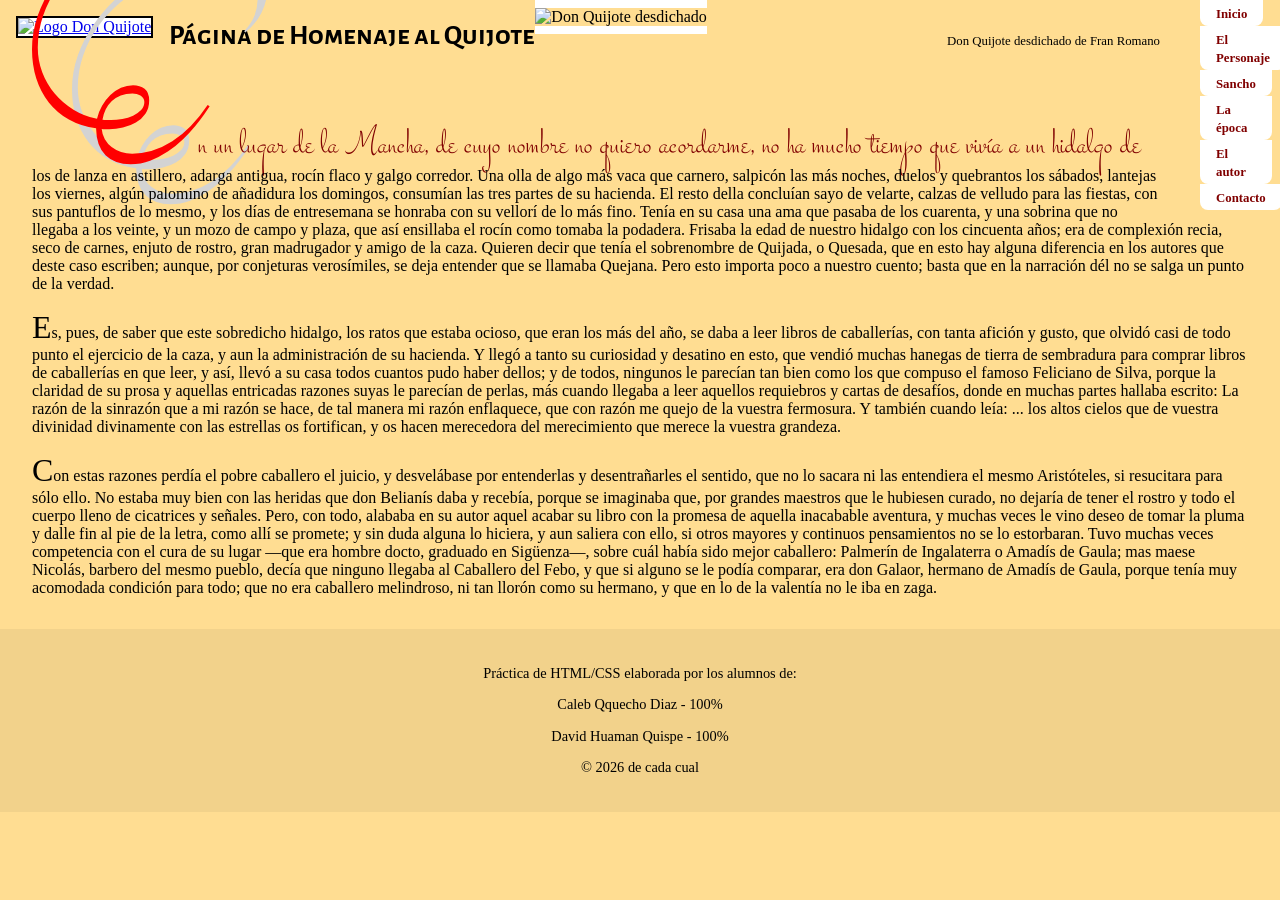
==== quijote.html @ 8696d7f8 "Add files via upload" ====
<!DOCTYPE html>
<html lang="es">
<head>
    <title>Homenaje a Don Quijote</title>
    <link rel="icon" type="image/png" href="img/logo.png" />
    <!-- Google Fonts -->
    <link href='https://fonts.googleapis.com/css?family=Alegreya+Sans+SC' rel='stylesheet' type='text/css'>
    <link href='https://fonts.googleapis.com/css?family=Stalemate' rel='stylesheet' type='text/css'>
    <link href='https://fonts.googleapis.com/css?family=Pathway+Gothic+One' rel='stylesheet' type='text/css'>
    
    <!-- Archivos CSS -->
    <link rel="stylesheet" type="text/css" href="header.css" />
    <link rel="stylesheet" type="text/css" href="contenido.css" />
    <link rel="stylesheet" type="text/css" href="footer.css" />
</head>
<body>
    <!-- HEADER -->
    <header>
        <div id="logo">
            <a href="/"><img src="img/logo-don-quijote.png" alt="Logo Don Quijote" title="Volver a la Home" /></a>
        </div>
        <h1>P&aacute;gina de Homenaje al Quijote</h1>
        <nav>
            <ul class="navigation">
                <li class="active"><a href="/">Inicio</a></li>
                <li><a href="personaje.html">El Personaje</a></li>
                <li><a href="sancho.html">Sancho</a></li>
                <li><a href="epoca.html">La &eacute;poca</a></li>
                <li><a href="autor.html">El autor</a></li>
                <li><a href="contacto.html">Contacto</a></li>
            </ul>
        </nav>
        <figure class="hero">
            <img src="img/don-quijote-desdichado-by-franromano.png" alt="Don Quijote desdichado" />
            <figcaption>Don Quijote desdichado de Fran Romano</figcaption>
        </figure>
    </header>

    <!-- CONTENT -->
    <div class="content">
        <p>En un lugar de la Mancha, de cuyo nombre no quiero acordarme, no ha mucho tiempo que viv&iacute;a a un hidalgo de los de lanza en astillero, adarga antigua, roc&iacute;n flaco y galgo corredor. Una olla de algo m&aacute;s vaca que carnero, salpic&oacute;n las m&aacute;s noches, duelos y quebrantos los s&aacute;bados, lantejas los viernes, alg&uacute;n palomino de a&ntilde;adidura los domingos, consum&iacute;an las tres partes de su hacienda. El resto della conclu&iacute;an sayo de velarte, calzas de velludo para las fiestas, con sus pantuflos de lo mesmo, y los d&iacute;as de entresemana se honraba con su vellor&iacute; de lo m&aacute;s fino. Ten&iacute;a en su casa una ama que pasaba de los cuarenta, y una sobrina que no llegaba a los veinte, y un mozo de campo y plaza, que as&iacute; ensillaba el roc&iacute;n como tomaba la podadera. Frisaba la edad de nuestro hidalgo con los cincuenta a&ntilde;os; era de complexi&oacute;n recia, seco de carnes, enjuto de rostro, gran madrugador y amigo de la caza. Quieren decir que ten&iacute;a el sobrenombre de Quijada, o Quesada, que en esto hay alguna diferencia en los autores que deste caso escriben; aunque, por conjeturas veros&iacute;miles, se deja entender que se llamaba Quejana. Pero esto importa poco a nuestro cuento; basta que en la narraci&oacute;n d&eacute;l no se salga un punto de la verdad.</p>
        
        <p>Es, pues, de saber que este sobredicho hidalgo, los ratos que estaba ocioso, que eran los m&aacute;s del a&ntilde;o, se daba a leer libros de caballer&iacute;as, con tanta afici&oacute;n y gusto, que olvid&oacute; casi de todo punto el ejercicio de la caza, y aun la administraci&oacute;n de su hacienda. Y lleg&oacute; a tanto su curiosidad y desatino en esto, que vendi&oacute; muchas hanegas de tierra de sembradura para comprar libros de caballer&iacute;as en que leer, y as&iacute;, llev&oacute; a su casa todos cuantos pudo haber dellos; y de todos, ningunos le parec&iacute;an tan bien como los que compuso el famoso Feliciano de Silva, porque la claridad de su prosa y aquellas entricadas razones suyas le parec&iacute;an de perlas, m&aacute;s cuando llegaba a leer aquellos requiebros y cartas de desaf&iacute;os, donde en muchas partes hallaba escrito: La raz&oacute;n de la sinraz&oacute;n que a mi raz&oacute;n se hace, de tal manera mi raz&oacute;n enflaquece, que con raz&oacute;n me quejo de la vuestra fermosura. Y tambi&eacute;n cuando le&iacute;a: ... los altos cielos que de vuestra divinidad divinamente con las estrellas os fortifican, y os hacen merecedora del merecimiento que merece la vuestra grandeza.</p>
        
        <p>Con estas razones perdía el pobre caballero el juicio, y desvel&aacute;base por entenderlas y desentra&ntilde;arles el sentido, que no lo sacara ni las entendiera el mesmo Arist&oacute;teles, si resucitara para s&oacute;lo ello. No estaba muy bien con las heridas que don Belian&iacute;s daba y receb&iacute;a, porque se imaginaba que, por grandes maestros que le hubiesen curado, no dejar&iacute;a de tener el rostro y todo el cuerpo lleno de cicatrices y se&ntilde;ales. Pero, con todo, alababa en su autor aquel acabar su libro con la promesa de aquella inacabable aventura, y muchas veces le vino deseo de tomar la pluma y dalle fin al pie de la letra, como all&iacute; se promete; y sin duda alguna lo hiciera, y aun saliera con ello, si otros mayores y continuos pensamientos no se lo estorbaran. Tuvo muchas veces competencia con el cura de su lugar —que era hombre docto, graduado en Sig&uuml;enza—, sobre cu&aacute;l hab&iacute;a sido mejor caballero: Palmer&iacute;n de Ingalaterra o Amad&iacute;s de Gaula; mas maese Nicol&aacute;s, barbero del mesmo pueblo, dec&iacute;a que ninguno llegaba al Caballero del Febo, y que si alguno se le pod&iacute;a comparar, era don Galaor, hermano de Amad&iacute;s de Gaula, porque ten&iacute;a muy acomodada condici&oacute;n para todo; que no era caballero melindroso, ni tan llor&oacute;n como su hermano, y que en lo de la valent&iacute;a no le iba en zaga.</p>
    </div><!--content-->

    <!-- FOOTER -->
    <footer>
        <p>Práctica de HTML/CSS elaborada por los alumnos de:<br />
            <p>Caleb Qquecho Diaz - 100%</p>
            <p>David Huaman Quispe - 100%</p>
        </p>
        <p>&copy; 2026 de cada cual</p>
    </footer>
</body>
</html>
---- header.css ----
/* HEADER */
#logo {
    background-color: white;
    border: 2px solid black;
    float: left;
    margin: 1em;
}

h1 {
    float: left;
    font-size: 1.75em;
    font-family: "Alegreya Sans SC", Georgia, serif;
}

nav ul.navigation {
    width: 5em;
    float: right;
    margin: 0;
}

nav ul.navigation li {
    background-color: white;
    border-bottom-left-radius: .5em;
    border-bottom-right-radius: .5em;
    display: inline;
    float: left;
    padding: .25em 1em;
    margin-right: .5em;
}

nav ul.navigation li a {
    color: maroon;
    font-size: .8em;
    font-weight: bold;
    text-decoration: none;
}

nav ul.navigation li:hover {
    background-color: maroon;
}

nav ul.navigation li:hover a {
    color: white;
}
---- contenido.css ----
body {
    margin: 0;
    background-color: #FFDD92;
}

figure.hero {
    margin: 0;
}

figure.hero img {
    border-bottom: .5em solid white;
    border-top: .5em solid white;
    width: 100%;
}

figure.hero figcaption {
    font-size: .8em;
    padding-right: 1em;
    text-align: right;
}

div.content {
    margin: 2em;
}

div.content p:first-child::first-letter {
    color: red;
    font-size: 8em;
    text-shadow: .125em .125em lightgray;
}

div.content p:first-child::first-line {
    color: maroon;
    font-family: "Stalemate", Georgia, serif;
    font-size: 2.5em;
    line-height: 1em;
}

div.content p+p::first-letter {
    font-size: 2em;
}
---- footer.css ----
/* FOOTER */
footer {
    text-align: center;
    padding: 1.5em;
    font-size: 0.9em;
    background-color: rgba(0, 0, 0, 0.05);
}

footer img {
    height: 40px;
    margin-top: 0.5em;
}
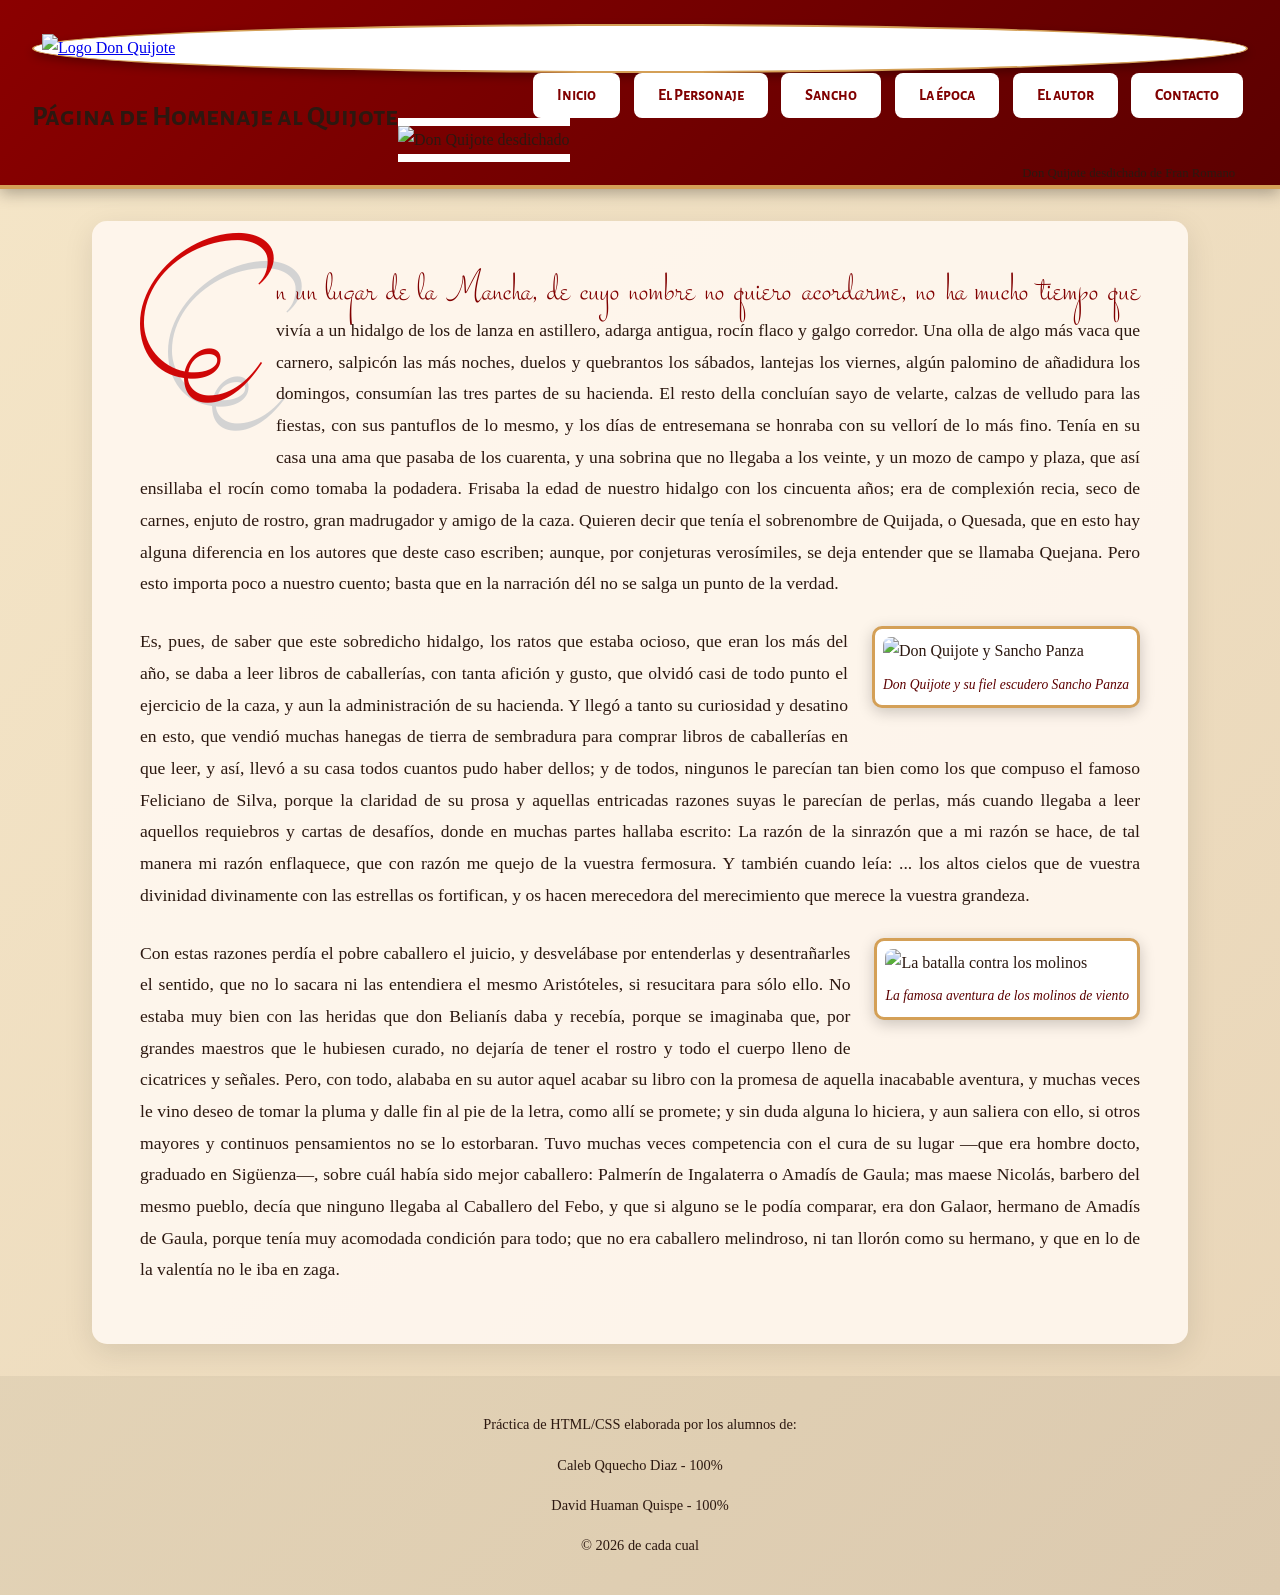
==== commit 7ee69251: "Add files via upload" ====
--- a/quijote.html
+++ b/quijote.html
@@ -40,8 +40,18 @@
     <div class="content">
         <p>En un lugar de la Mancha, de cuyo nombre no quiero acordarme, no ha mucho tiempo que viv&iacute;a a un hidalgo de los de lanza en astillero, adarga antigua, roc&iacute;n flaco y galgo corredor. Una olla de algo m&aacute;s vaca que carnero, salpic&oacute;n las m&aacute;s noches, duelos y quebrantos los s&aacute;bados, lantejas los viernes, alg&uacute;n palomino de a&ntilde;adidura los domingos, consum&iacute;an las tres partes de su hacienda. El resto della conclu&iacute;an sayo de velarte, calzas de velludo para las fiestas, con sus pantuflos de lo mesmo, y los d&iacute;as de entresemana se honraba con su vellor&iacute; de lo m&aacute;s fino. Ten&iacute;a en su casa una ama que pasaba de los cuarenta, y una sobrina que no llegaba a los veinte, y un mozo de campo y plaza, que as&iacute; ensillaba el roc&iacute;n como tomaba la podadera. Frisaba la edad de nuestro hidalgo con los cincuenta a&ntilde;os; era de complexi&oacute;n recia, seco de carnes, enjuto de rostro, gran madrugador y amigo de la caza. Quieren decir que ten&iacute;a el sobrenombre de Quijada, o Quesada, que en esto hay alguna diferencia en los autores que deste caso escriben; aunque, por conjeturas veros&iacute;miles, se deja entender que se llamaba Quejana. Pero esto importa poco a nuestro cuento; basta que en la narraci&oacute;n d&eacute;l no se salga un punto de la verdad.</p>
         
+        <figure class="content-image">
+        <img src="img/quijote-sancho.jpg" alt="Don Quijote y Sancho Panza" />
+        <figcaption>Don Quijote y su fiel escudero Sancho Panza</figcaption>
+        </figure>
+
         <p>Es, pues, de saber que este sobredicho hidalgo, los ratos que estaba ocioso, que eran los m&aacute;s del a&ntilde;o, se daba a leer libros de caballer&iacute;as, con tanta afici&oacute;n y gusto, que olvid&oacute; casi de todo punto el ejercicio de la caza, y aun la administraci&oacute;n de su hacienda. Y lleg&oacute; a tanto su curiosidad y desatino en esto, que vendi&oacute; muchas hanegas de tierra de sembradura para comprar libros de caballer&iacute;as en que leer, y as&iacute;, llev&oacute; a su casa todos cuantos pudo haber dellos; y de todos, ningunos le parec&iacute;an tan bien como los que compuso el famoso Feliciano de Silva, porque la claridad de su prosa y aquellas entricadas razones suyas le parec&iacute;an de perlas, m&aacute;s cuando llegaba a leer aquellos requiebros y cartas de desaf&iacute;os, donde en muchas partes hallaba escrito: La raz&oacute;n de la sinraz&oacute;n que a mi raz&oacute;n se hace, de tal manera mi raz&oacute;n enflaquece, que con raz&oacute;n me quejo de la vuestra fermosura. Y tambi&eacute;n cuando le&iacute;a: ... los altos cielos que de vuestra divinidad divinamente con las estrellas os fortifican, y os hacen merecedora del merecimiento que merece la vuestra grandeza.</p>
         
+        <figure class="content-image">
+        <img src="img/molinos-viento.jpg" alt="La batalla contra los molinos" />
+        <figcaption>La famosa aventura de los molinos de viento</figcaption>
+        </figure>
+
         <p>Con estas razones perdía el pobre caballero el juicio, y desvel&aacute;base por entenderlas y desentra&ntilde;arles el sentido, que no lo sacara ni las entendiera el mesmo Arist&oacute;teles, si resucitara para s&oacute;lo ello. No estaba muy bien con las heridas que don Belian&iacute;s daba y receb&iacute;a, porque se imaginaba que, por grandes maestros que le hubiesen curado, no dejar&iacute;a de tener el rostro y todo el cuerpo lleno de cicatrices y se&ntilde;ales. Pero, con todo, alababa en su autor aquel acabar su libro con la promesa de aquella inacabable aventura, y muchas veces le vino deseo de tomar la pluma y dalle fin al pie de la letra, como all&iacute; se promete; y sin duda alguna lo hiciera, y aun saliera con ello, si otros mayores y continuos pensamientos no se lo estorbaran. Tuvo muchas veces competencia con el cura de su lugar —que era hombre docto, graduado en Sig&uuml;enza—, sobre cu&aacute;l hab&iacute;a sido mejor caballero: Palmer&iacute;n de Ingalaterra o Amad&iacute;s de Gaula; mas maese Nicol&aacute;s, barbero del mesmo pueblo, dec&iacute;a que ninguno llegaba al Caballero del Febo, y que si alguno se le pod&iacute;a comparar, era don Galaor, hermano de Amad&iacute;s de Gaula, porque ten&iacute;a muy acomodada condici&oacute;n para todo; que no era caballero melindroso, ni tan llor&oacute;n como su hermano, y que en lo de la valent&iacute;a no le iba en zaga.</p>
     </div><!--content-->
 
--- a/header.css
+++ b/header.css
@@ -1,9 +1,15 @@
 /* HEADER */
 #logo {
-    background-color: white;
-    border: 2px solid black;
-    float: left;
-    margin: 1em;
+    background: white;
+    padding: 0.5em;
+    border-radius: 50%;
+    box-shadow: 0 4px 10px rgba(0, 0, 0, 0.3);
+    border: 2px solid #D4A057;
+    transition: transform 0.3s ease;
+}
+
+#logo:hover {
+    transform: scale(1.05);
 }
 
 h1 {
@@ -13,26 +19,19 @@
 }
 
 nav ul.navigation {
-    width: 5em;
-    float: right;
+    float: right;  /* ← Solo esto es suficiente */
     margin: 0;
+    padding: 0;
+    list-style: none;
 }
 
 nav ul.navigation li {
     background-color: white;
-    border-bottom-left-radius: .5em;
-    border-bottom-right-radius: .5em;
-    display: inline;
-    float: left;
-    padding: .25em 1em;
-    margin-right: .5em;
-}
-
-nav ul.navigation li a {
-    color: maroon;
-    font-size: .8em;
-    font-weight: bold;
-    text-decoration: none;
+    border-radius: .5em; 
+    display: inline-block;
+    padding: .5em 1.5em;
+    margin: 0 .3em;
+    transition: all 0.3s ease;
 }
 
 nav ul.navigation li:hover {
@@ -41,4 +40,31 @@
 
 nav ul.navigation li:hover a {
     color: white;
+}
+
+header {
+    background: linear-gradient(135deg, #8B0000 0%, #5C0000 100%);
+    padding: 1.5em 2em 0 2em;
+    border-bottom: 4px solid #D4A057;
+    box-shadow: 0 4px 15px rgba(0, 0, 0, 0.3);
+}
+
+/* ESTILO PARA LOS ENLACES DEL MENÚ */
+
+nav ul.navigation li a {
+    color: maroon;
+    font-size: 1em;
+    font-weight: bold;
+    text-decoration: none;
+    font-family: "Alegreya Sans SC", Georgia, serif;
+}
+
+nav ul.navigation li:hover {
+    background-color: maroon;
+    transform: translateY(-2px);
+    box-shadow: 0 4px 12px rgba(139, 0, 0, 0.3);
+}
+
+nav ul.navigation li:hover a {
+    color: white;
 }
--- a/contenido.css
+++ b/contenido.css
@@ -1,6 +1,24 @@
 body {
     margin: 0;
-    background-color: #FFDD92;
+    background: linear-gradient(135deg, #F5E6C8 0%, #E8D5B8 100%);
+    font-family: 'Georgia', serif;
+    color: #2C1810;
+    line-height: 1.8;
+}
+
+div.content {
+    max-width: 1000px;
+    margin: 2em auto;
+    padding: 2em 3em;
+    background: rgba(255, 248, 240, 0.9);
+    border-radius: 15px;
+    box-shadow: 0 8px 30px rgba(0,0,0,0.1);
+}
+
+div.content p {
+    text-align: justify;
+    font-size: 1.1em;
+    margin-bottom: 1.5em;
 }
 
 figure.hero {
@@ -19,13 +37,13 @@
     text-align: right;
 }
 
-div.content {
-    margin: 2em;
-}
-
 div.content p:first-child::first-letter {
-    color: red;
-    font-size: 8em;
+    color: rgb(207, 7, 7);
+    font-size: 5em;
+    float: left;
+    line-height: 0.8;
+    margin-right: 0.1em;
+    font-family: "Stalemate", Georgia, serif;
     text-shadow: .125em .125em lightgray;
 }
 
@@ -36,6 +54,28 @@
     line-height: 1em;
 }
 
-div.content p+p::first-letter {
-    font-size: 2em;
+/* ESTILO PARA IMÁGENES EN EL CONTENIDO */
+div.content figure.content-image {
+    float: right;
+    margin: 0 0 1em 1.5em;
+    max-width: 300px;
+    border: 3px solid #D4A057;
+    border-radius: 10px;
+    box-shadow: 0 4px 15px rgba(0,0,0,0.2);
+    padding: 0.5em;
+    background: white;
+}
+
+div.content figure.content-image img {
+    width: 100%;
+    display: block;
+    border-radius: 8px;
+}
+
+div.content figure.content-image figcaption {
+    text-align: center;
+    font-size: 0.85em;
+    color: #5C0000;
+    padding: 0.5em 0 0 0;
+    font-style: italic;
 }
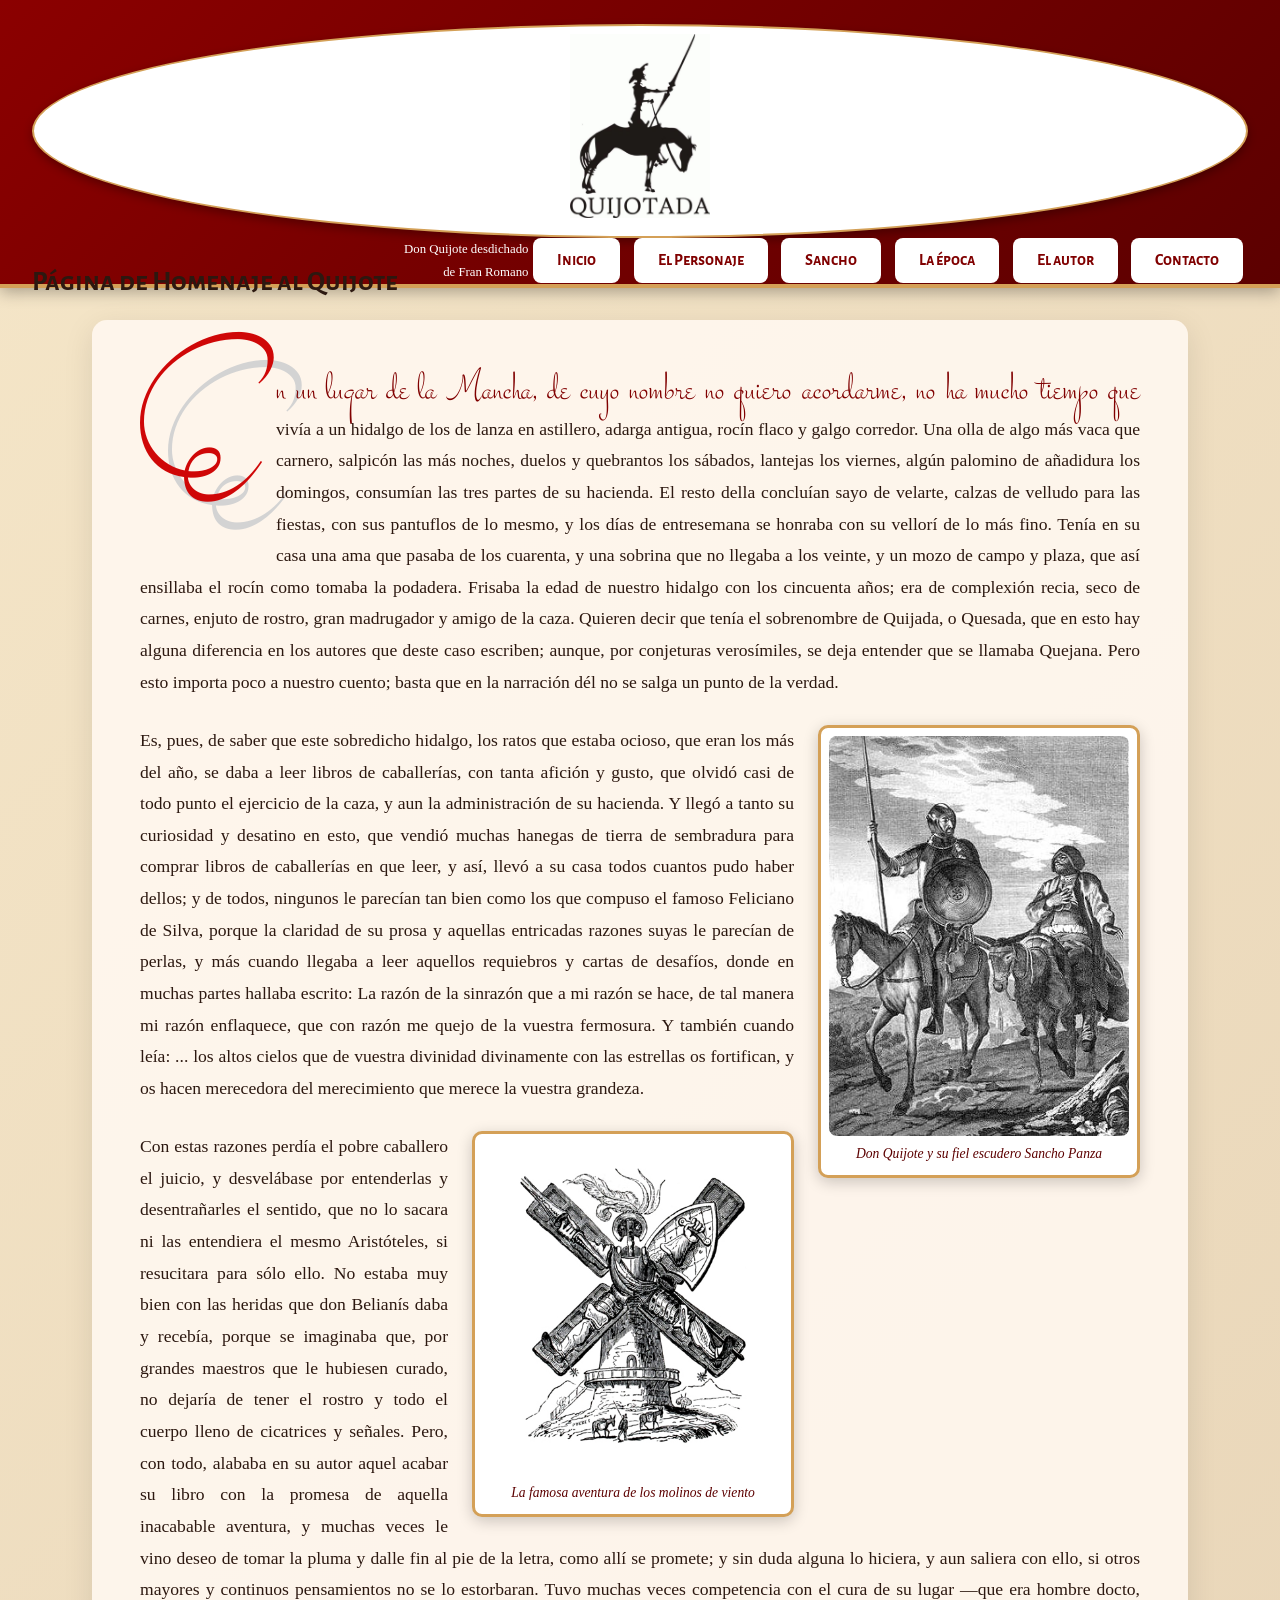
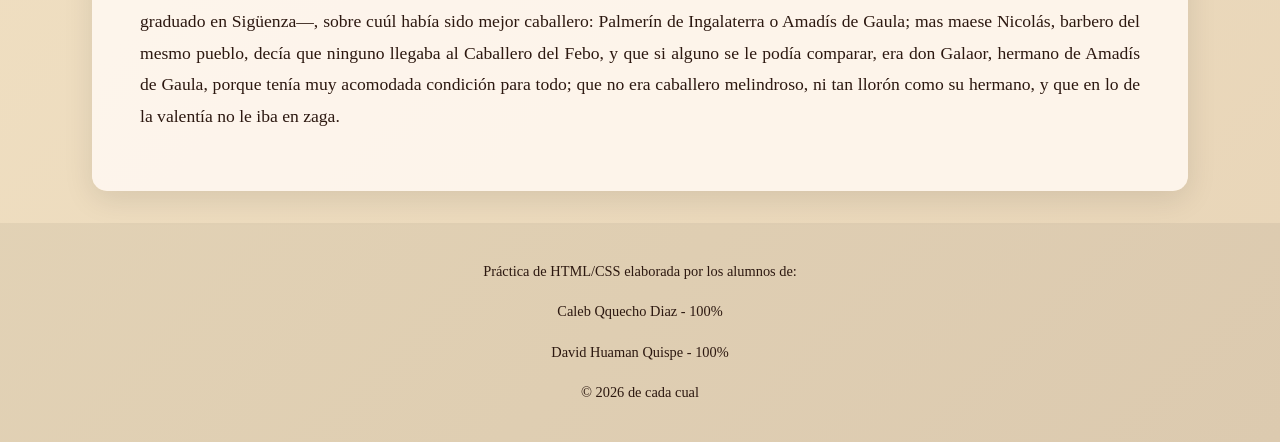
==== commit 0bee29c4: "Add files via upload" ====
--- a/quijote.html
+++ b/quijote.html
@@ -17,42 +17,92 @@
     <!-- HEADER -->
     <header>
         <div id="logo">
-            <a href="/"><img src="img/logo-don-quijote.png" alt="Logo Don Quijote" title="Volver a la Home" /></a>
+            <a href="#"><img src="img/logoQuijote.jpg" width="140px" alt="Logo Don Quijote" title="Volver a la Home" /></a>
         </div>
-        <h1>P&aacute;gina de Homenaje al Quijote</h1>
+        <h1>Página de Homenaje al Quijote</h1>
         <nav>
             <ul class="navigation">
-                <li class="active"><a href="/">Inicio</a></li>
-                <li><a href="personaje.html">El Personaje</a></li>
-                <li><a href="sancho.html">Sancho</a></li>
-                <li><a href="epoca.html">La &eacute;poca</a></li>
-                <li><a href="autor.html">El autor</a></li>
-                <li><a href="contacto.html">Contacto</a></li>
+                <li class="active"><a href="#">Inicio</a></li>
+                <li><a href="https://es.wikipedia.org/wiki/Don_Quijote_(personaje)">El Personaje</a></li>
+                <li><a href="https://es.wikipedia.org/wiki/Sancho_Panza">Sancho</a></li>
+                <li><a href="https://es.wikipedia.org/wiki/Siglo_de_Oro">La época</a></li>
+                <li><a href="https://es.wikipedia.org/wiki/Miguel_de_Cervantes">El autor</a></li>
+                <li><a href="Trabajo Grupal/index.html">Contacto</a></li>
             </ul>
         </nav>
         <figure class="hero">
-            <img src="img/don-quijote-desdichado-by-franromano.png" alt="Don Quijote desdichado" />
             <figcaption>Don Quijote desdichado de Fran Romano</figcaption>
         </figure>
     </header>
 
     <!-- CONTENT -->
     <div class="content">
-        <p>En un lugar de la Mancha, de cuyo nombre no quiero acordarme, no ha mucho tiempo que viv&iacute;a a un hidalgo de los de lanza en astillero, adarga antigua, roc&iacute;n flaco y galgo corredor. Una olla de algo m&aacute;s vaca que carnero, salpic&oacute;n las m&aacute;s noches, duelos y quebrantos los s&aacute;bados, lantejas los viernes, alg&uacute;n palomino de a&ntilde;adidura los domingos, consum&iacute;an las tres partes de su hacienda. El resto della conclu&iacute;an sayo de velarte, calzas de velludo para las fiestas, con sus pantuflos de lo mesmo, y los d&iacute;as de entresemana se honraba con su vellor&iacute; de lo m&aacute;s fino. Ten&iacute;a en su casa una ama que pasaba de los cuarenta, y una sobrina que no llegaba a los veinte, y un mozo de campo y plaza, que as&iacute; ensillaba el roc&iacute;n como tomaba la podadera. Frisaba la edad de nuestro hidalgo con los cincuenta a&ntilde;os; era de complexi&oacute;n recia, seco de carnes, enjuto de rostro, gran madrugador y amigo de la caza. Quieren decir que ten&iacute;a el sobrenombre de Quijada, o Quesada, que en esto hay alguna diferencia en los autores que deste caso escriben; aunque, por conjeturas veros&iacute;miles, se deja entender que se llamaba Quejana. Pero esto importa poco a nuestro cuento; basta que en la narraci&oacute;n d&eacute;l no se salga un punto de la verdad.</p>
+        <p>En un lugar de la Mancha, de cuyo nombre no quiero acordarme, no ha 
+            mucho tiempo que vivía a un hidalgo de los de lanza en astillero, adarga 
+            antigua, rocín flaco y galgo corredor. Una olla de algo más vaca 
+            que carnero, salpicón las más noches, duelos y quebrantos los 
+            sábados, lantejas los viernes, algún palomino de añadidura 
+            los domingos, consumían las tres partes de su hacienda. El resto della 
+            concluían sayo de velarte, calzas de velludo para las fiestas, con sus 
+            pantuflos de lo mesmo, y los días de entresemana se honraba con su 
+            vellorí de lo más fino. Tenía en su casa una ama que 
+            pasaba de los cuarenta, y una sobrina que no llegaba a los veinte, y un mozo de 
+            campo y plaza, que así ensillaba el rocín como tomaba la 
+            podadera. Frisaba la edad de nuestro hidalgo con los cincuenta años; era 
+            de complexión recia, seco de carnes, enjuto de rostro, gran madrugador y 
+            amigo de la caza. Quieren decir que tenía el sobrenombre de Quijada, o 
+            Quesada, que en esto hay alguna diferencia en los autores que deste caso 
+            escriben; aunque, por conjeturas verosímiles, se deja entender que se 
+            llamaba Quejana. Pero esto importa poco a nuestro cuento; basta que en la 
+            narración dél no se salga un punto de la verdad.</p>
         
         <figure class="content-image">
         <img src="img/quijote-sancho.jpg" alt="Don Quijote y Sancho Panza" />
         <figcaption>Don Quijote y su fiel escudero Sancho Panza</figcaption>
         </figure>
 
-        <p>Es, pues, de saber que este sobredicho hidalgo, los ratos que estaba ocioso, que eran los m&aacute;s del a&ntilde;o, se daba a leer libros de caballer&iacute;as, con tanta afici&oacute;n y gusto, que olvid&oacute; casi de todo punto el ejercicio de la caza, y aun la administraci&oacute;n de su hacienda. Y lleg&oacute; a tanto su curiosidad y desatino en esto, que vendi&oacute; muchas hanegas de tierra de sembradura para comprar libros de caballer&iacute;as en que leer, y as&iacute;, llev&oacute; a su casa todos cuantos pudo haber dellos; y de todos, ningunos le parec&iacute;an tan bien como los que compuso el famoso Feliciano de Silva, porque la claridad de su prosa y aquellas entricadas razones suyas le parec&iacute;an de perlas, m&aacute;s cuando llegaba a leer aquellos requiebros y cartas de desaf&iacute;os, donde en muchas partes hallaba escrito: La raz&oacute;n de la sinraz&oacute;n que a mi raz&oacute;n se hace, de tal manera mi raz&oacute;n enflaquece, que con raz&oacute;n me quejo de la vuestra fermosura. Y tambi&eacute;n cuando le&iacute;a: ... los altos cielos que de vuestra divinidad divinamente con las estrellas os fortifican, y os hacen merecedora del merecimiento que merece la vuestra grandeza.</p>
+        <p>Es, pues, de saber que este sobredicho hidalgo, los ratos que estaba 
+            ocioso, que eran los más del año, se daba a leer libros de 
+            caballerías, con tanta afición y gusto, que olvidó casi de 
+            todo punto el ejercicio de la caza, y aun la administración de su 
+            hacienda. Y llegó a tanto su curiosidad y desatino en esto, que 
+            vendió muchas hanegas de tierra de sembradura para comprar libros de 
+            caballerías en que leer, y así, llevó a su casa todos 
+            cuantos pudo haber dellos; y de todos, ningunos le parecían tan bien 
+            como los que compuso el famoso Feliciano de Silva, porque la claridad de su 
+            prosa y aquellas entricadas razones suyas le parecían de perlas, y 
+            más cuando llegaba a leer aquellos requiebros y cartas de 
+            desafíos, donde en muchas partes hallaba escrito: La razón de la 
+            sinrazón que a mi razón se hace, de tal manera mi razón 
+            enflaquece, que con razón me quejo de la vuestra fermosura. Y 
+            también cuando leía: ... los altos cielos que de vuestra divinidad 
+            divinamente con las estrellas os fortifican, y os hacen merecedora del 
+            merecimiento que merece la vuestra grandeza.</p>
         
         <figure class="content-image">
         <img src="img/molinos-viento.jpg" alt="La batalla contra los molinos" />
         <figcaption>La famosa aventura de los molinos de viento</figcaption>
         </figure>
 
-        <p>Con estas razones perdía el pobre caballero el juicio, y desvel&aacute;base por entenderlas y desentra&ntilde;arles el sentido, que no lo sacara ni las entendiera el mesmo Arist&oacute;teles, si resucitara para s&oacute;lo ello. No estaba muy bien con las heridas que don Belian&iacute;s daba y receb&iacute;a, porque se imaginaba que, por grandes maestros que le hubiesen curado, no dejar&iacute;a de tener el rostro y todo el cuerpo lleno de cicatrices y se&ntilde;ales. Pero, con todo, alababa en su autor aquel acabar su libro con la promesa de aquella inacabable aventura, y muchas veces le vino deseo de tomar la pluma y dalle fin al pie de la letra, como all&iacute; se promete; y sin duda alguna lo hiciera, y aun saliera con ello, si otros mayores y continuos pensamientos no se lo estorbaran. Tuvo muchas veces competencia con el cura de su lugar —que era hombre docto, graduado en Sig&uuml;enza—, sobre cu&aacute;l hab&iacute;a sido mejor caballero: Palmer&iacute;n de Ingalaterra o Amad&iacute;s de Gaula; mas maese Nicol&aacute;s, barbero del mesmo pueblo, dec&iacute;a que ninguno llegaba al Caballero del Febo, y que si alguno se le pod&iacute;a comparar, era don Galaor, hermano de Amad&iacute;s de Gaula, porque ten&iacute;a muy acomodada condici&oacute;n para todo; que no era caballero melindroso, ni tan llor&oacute;n como su hermano, y que en lo de la valent&iacute;a no le iba en zaga.</p>
+        <p>Con estas razones perdía el pobre caballero el juicio, y 
+            desvelábase por entenderlas y desentrañarles el sentido, que no 
+            lo sacara ni las entendiera el mesmo Aristóteles, si resucitara para 
+            sólo ello. No estaba muy bien con las heridas que don Belianís 
+            daba y recebía, porque se imaginaba que, por grandes maestros que le 
+            hubiesen curado, no dejaría de tener el rostro y todo el cuerpo lleno de 
+            cicatrices y señales. Pero, con todo, alababa en su autor aquel acabar 
+            su libro con la promesa de aquella inacabable aventura, y muchas veces le vino 
+            deseo de tomar la pluma y dalle fin al pie de la letra, como allí se 
+            promete; y sin duda alguna lo hiciera, y aun saliera con ello, si otros mayores 
+            y continuos pensamientos no se lo estorbaran. Tuvo muchas veces competencia con 
+            el cura de su lugar —que era hombre docto, graduado en Sigüenza—, sobre 
+            cuúl había sido mejor caballero: Palmerín de Ingalaterra o 
+            Amadís de Gaula; mas maese Nicolás, barbero del mesmo pueblo, 
+            decía que ninguno llegaba al Caballero del Febo, y que si alguno se le 
+            podía comparar, era don Galaor, hermano de Amadís de Gaula, 
+            porque tenía muy acomodada condición para todo; que no era 
+            caballero melindroso, ni tan llorón como su hermano, y que en lo de la 
+            valentía no le iba en zaga.</p>
     </div><!--content-->
 
     <!-- FOOTER -->
--- a/header.css
+++ b/header.css
@@ -6,6 +6,7 @@
     box-shadow: 0 4px 10px rgba(0, 0, 0, 0.3);
     border: 2px solid #D4A057;
     transition: transform 0.3s ease;
+    text-align: center;
 }
 
 #logo:hover {
--- a/contenido.css
+++ b/contenido.css
@@ -23,6 +23,7 @@
 
 figure.hero {
     margin: 0;
+    text-align: center;
 }
 
 figure.hero img {
@@ -35,6 +36,7 @@
     font-size: .8em;
     padding-right: 1em;
     text-align: right;
+    color: white;
 }
 
 div.content p:first-child::first-letter {
